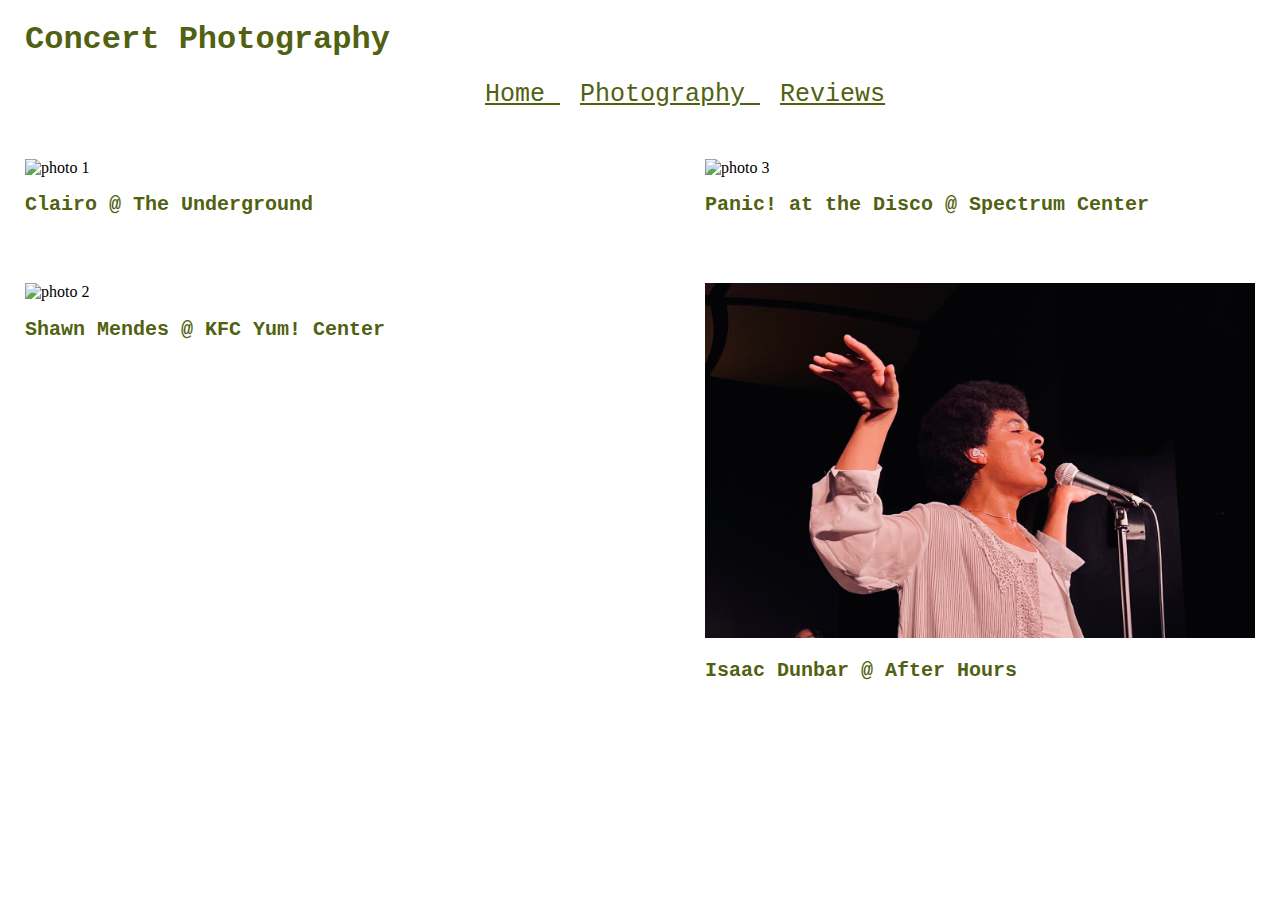
==== photography.html @ bc92c414 "Add files via upload" ====
<!DOCTYPE html>
<html>
<head>
	<link rel="stylesheet" type="text/css" href="photography.css">
</head> 
<body>

<div class="everything">

	<h1>Concert Photography</h1>

	<div style="position:relative; left:450px; width: 425px">
		<a href="multipage-home.html">
		 Home
		</a>

		<a href="photography.html">
		 Photography
		</a>

		<a href="reviews.html">
		 Reviews
		</a>
	</div>


<!-- 	i guess try to use flexbox here with the images
 -->
	<div class="group1">
		<div class="photo1">
			<img src="clairo.jpg" alt="photo 1" width="550px" height="355px"/>
			<h2>Clairo @ The Underground</h2>
		</div>

		<div class="photo2">
			<img src="shawn.jpg" alt="photo 2" width="550px" height="355px"/>
			<h2>Shawn Mendes @ KFC Yum! Center</h2>
		</div>
	</div>

	<div class="group2">
		<div class="photo3">
			<img src="panic.jpg" alt="photo 3" width="550px" height="355px"/>
			<h2>Panic! at the Disco @ Spectrum Center</h2>
		</div>

		<div class="photo4">
			<img src="isaac.jpg" alt="photo 4" width="550px" height="355px"/>
			<h2>Isaac Dunbar @ After Hours</h2>
		</div>
	</div>






</div>

</body>
</html>
---- photography.css ----
.everything{
	width: 1230px;
	margin: auto;
}


h1{
	color:  #516111;
	font-family: Courier;
}


a{
	color:  #516111;
	font-family: courier new;
	font-size: 25px;
	padding-right: 10px;
	padding-left: 10px;
}

h2{
	color:   #516111;
	font-family: courier;
	font-size: 20px;
}

.group1{
	float: left;
	padding-top: 50px;
}

.group2{
	float: right;
	padding-top: 50px;

}

.photo2{
	padding-top: 50px;
}

.photo4{
	padding-top: 50px;
}



.sticky-div {
 position: sticky;
 top: 5000px;
}
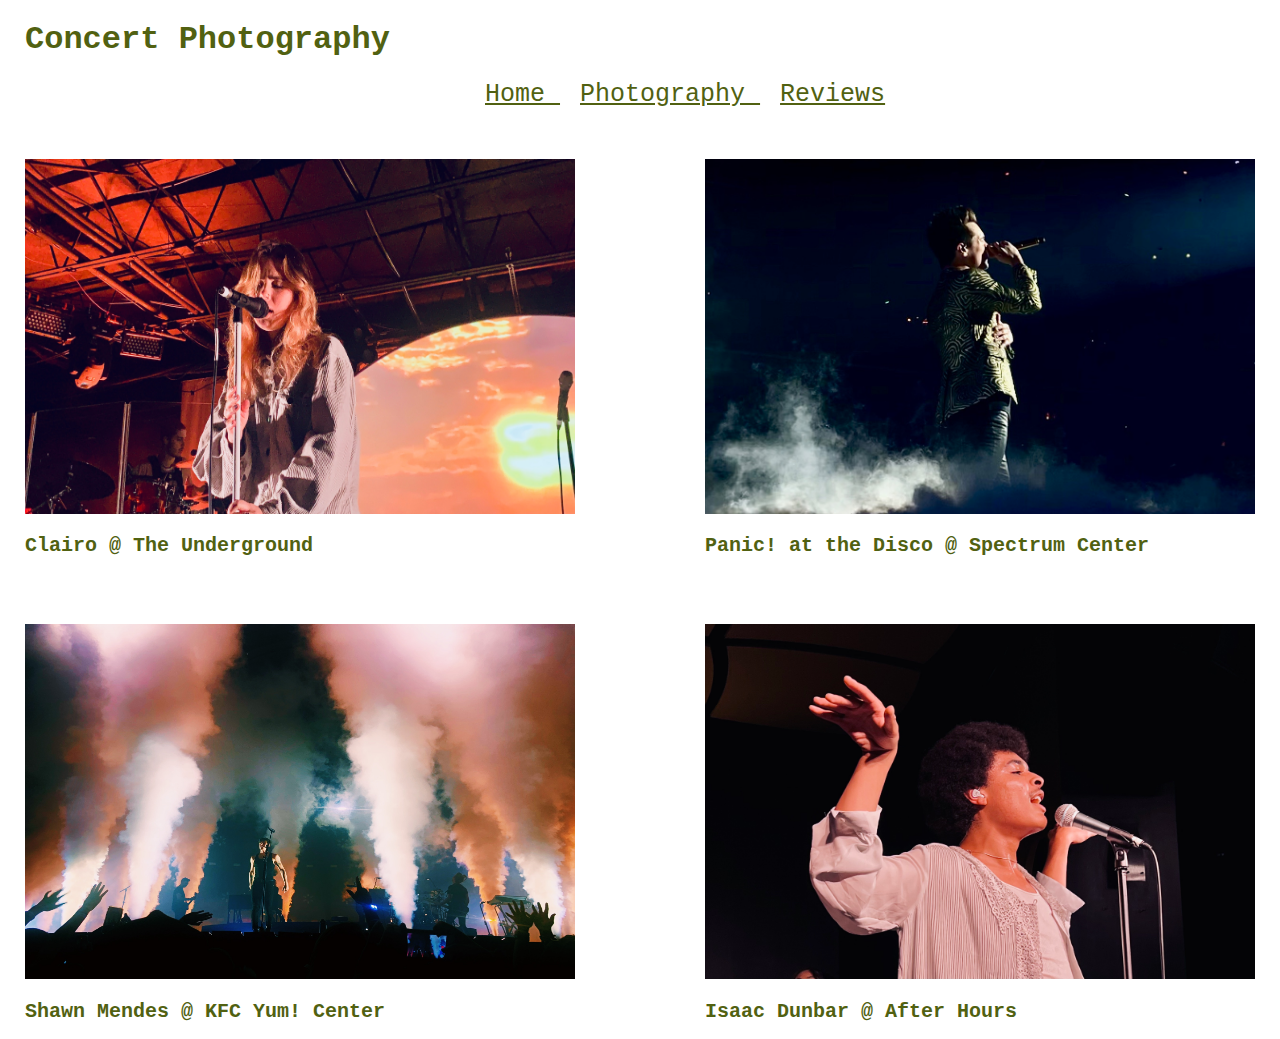
==== commit ad570ee5: "Update photography.html" ====
--- a/photography.html
+++ b/photography.html
@@ -10,7 +10,7 @@
 	<h1>Concert Photography</h1>
 
 	<div style="position:relative; left:450px; width: 425px">
-		<a href="multipage-home.html">
+		<a href="index.html">
 		 Home
 		</a>
 
@@ -28,19 +28,19 @@
  -->
 	<div class="group1">
 		<div class="photo1">
-			<img src="clairo.jpg" alt="photo 1" width="550px" height="355px"/>
+			<img src="clairo.JPG" alt="photo 1" width="550px" height="355px"/>
 			<h2>Clairo @ The Underground</h2>
 		</div>
 
 		<div class="photo2">
-			<img src="shawn.jpg" alt="photo 2" width="550px" height="355px"/>
+			<img src="shawn.JPG" alt="photo 2" width="550px" height="355px"/>
 			<h2>Shawn Mendes @ KFC Yum! Center</h2>
 		</div>
 	</div>
 
 	<div class="group2">
 		<div class="photo3">
-			<img src="panic.jpg" alt="photo 3" width="550px" height="355px"/>
+			<img src="panic.JPG" alt="photo 3" width="550px" height="355px"/>
 			<h2>Panic! at the Disco @ Spectrum Center</h2>
 		</div>
 
@@ -58,4 +58,4 @@
 </div>
 
 </body>
-</html>+</html>
